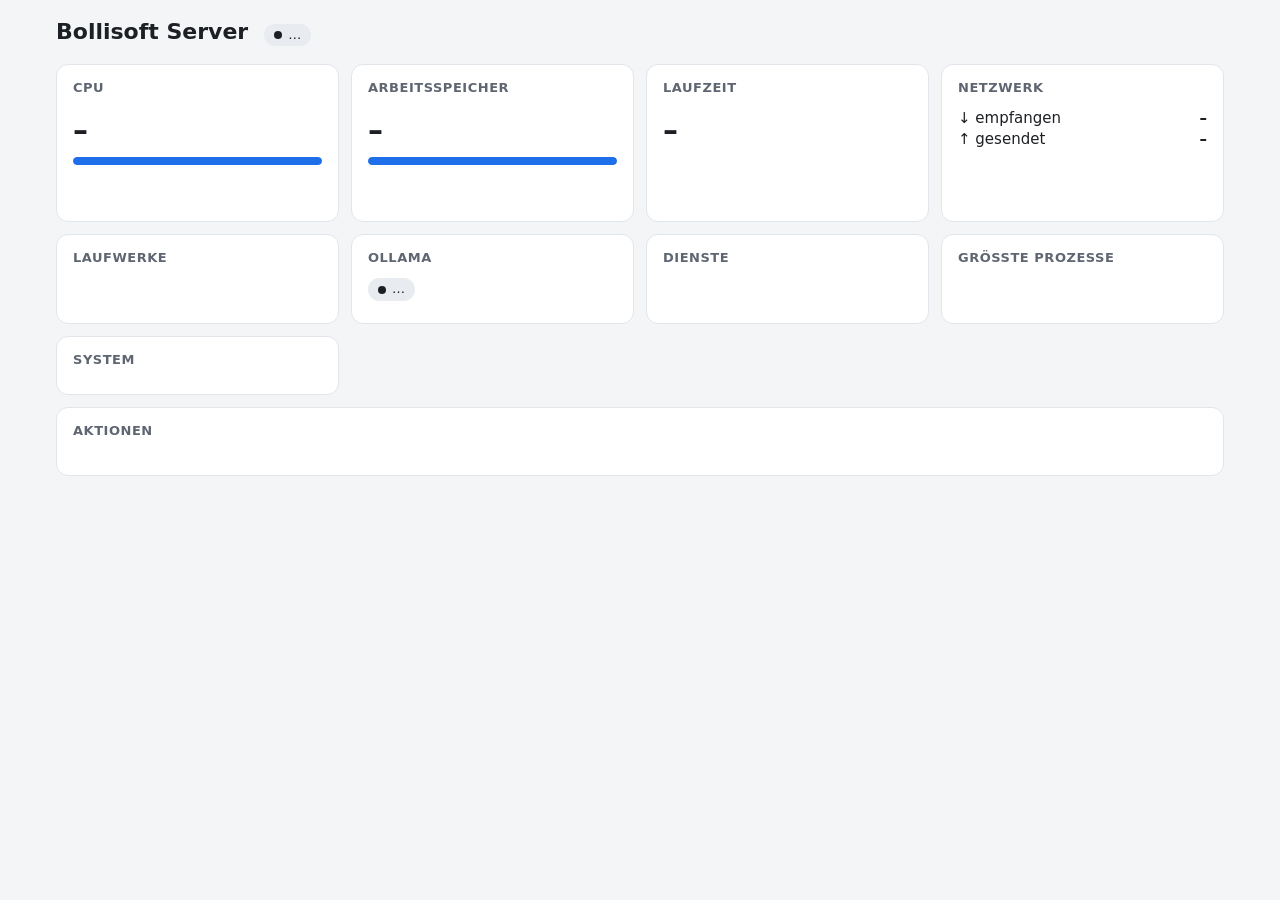
==== bollisoft_monitor/web/index.html @ 2ace31ea "Add-on Bollisoft Server Monitor hinzufügen Zeigt CPU, RAM, Laufwerke, Laufzeit, Netzwerk, Ollama und" ====
<!doctype html>
<html lang="de">
<head>
<meta charset="utf-8">
<meta name="viewport" content="width=device-width, initial-scale=1">
<title>Bollisoft Server</title>
<style>
  :root {
    --bg: #f4f5f7; --card: #ffffff; --text: #1c1f24; --muted: #5f6672; --line: #e2e5ea;
    --accent: #1f6feb; --ok: #1a7f37; --warn: #b26b00; --bad: #cf222e; --track: #e8ebef;
  }
  @media (prefers-color-scheme: dark) {
    :root { --bg: #111418; --card: #1b1f24; --text: #e6e8eb; --muted: #9aa3ad; --line: #2c3239;
            --accent: #4c8dff; --ok: #3fb950; --warn: #d29922; --bad: #f85149; --track: #2a3038; }
  }
  * { box-sizing: border-box; }
  body { margin: 0; background: var(--bg); color: var(--text);
         font: 15px/1.45 system-ui, -apple-system, "Segoe UI", Roboto, sans-serif; }
  main { max-width: 1200px; margin: 0 auto; padding: 16px; }
  header { display: flex; flex-wrap: wrap; align-items: baseline; gap: 8px 16px; margin-bottom: 16px; }
  h1 { font-size: 22px; margin: 0; }
  h2 { font-size: 13px; text-transform: uppercase; letter-spacing: .04em; color: var(--muted); margin: 0 0 10px; }
  .badge { display: inline-flex; align-items: center; gap: 6px; font-size: 13px; padding: 2px 10px;
           border-radius: 999px; background: var(--track); }
  .badge::before { content: ""; width: 8px; height: 8px; border-radius: 50%; background: currentColor; }
  .ok { color: var(--ok); } .warn { color: var(--warn); } .bad { color: var(--bad); }
  .muted { color: var(--muted); font-size: 13px; }
  .grid { display: grid; gap: 12px; grid-template-columns: repeat(auto-fill, minmax(260px, 1fr)); }
  .card { background: var(--card); border: 1px solid var(--line); border-radius: 12px; padding: 14px 16px; min-width: 0; }
  .wide { grid-column: 1 / -1; }
  .big { font-size: 30px; font-weight: 600; font-variant-numeric: tabular-nums; }
  .bar { height: 8px; border-radius: 4px; background: var(--track); overflow: hidden; margin: 6px 0; }
  .bar > span { display: block; height: 100%; background: var(--accent); border-radius: 4px; transition: width .4s; }
  .bar.hot > span { background: var(--warn); } .bar.full > span { background: var(--bad); }
  .cores { display: grid; grid-template-columns: repeat(auto-fill, minmax(14px, 1fr)); gap: 3px; height: 34px; margin-top: 8px; }
  .cores span { background: var(--track); border-radius: 2px; position: relative; overflow: hidden; }
  .cores span i { position: absolute; left: 0; right: 0; bottom: 0; background: var(--accent); }
  table { width: 100%; border-collapse: collapse; font-variant-numeric: tabular-nums; }
  td { padding: 4px 0; border-bottom: 1px solid var(--line); vertical-align: top; }
  tr:last-child td { border-bottom: 0; }
  td:last-child { text-align: right; padding-left: 8px; }
  .row { display: flex; justify-content: space-between; gap: 8px; }
  .actions { display: flex; flex-wrap: wrap; gap: 8px; }
  button { font: inherit; border: 1px solid var(--line); background: var(--card); color: var(--text);
           border-radius: 8px; padding: 8px 14px; cursor: pointer; }
  button:hover { border-color: var(--accent); }
  button.danger { color: var(--bad); }
  button:disabled { opacity: .5; cursor: default; }
  .banner { border-radius: 12px; padding: 12px 16px; margin-bottom: 12px; display: flex; flex-wrap: wrap;
            align-items: center; justify-content: space-between; gap: 8px; border: 1px solid var(--warn); }
  .hidden { display: none !important; }
  .model { padding: 6px 0; border-bottom: 1px solid var(--line); }
  .model:last-child { border-bottom: 0; }
  .break { overflow-wrap: anywhere; }
</style>
</head>
<body>
<main>
  <header>
    <h1 id="name">Bollisoft Server</h1>
    <span id="conn" class="badge">…</span>
    <span id="seen" class="muted"></span>
  </header>
  <div id="restart" class="banner hidden">
    <span id="restart-text"></span>
    <button data-action="cancel_restart">Neustart abbrechen</button>
  </div>
  <div id="notice" class="banner hidden"></div>
  <div class="grid">
    <section class="card">
      <h2>CPU</h2>
      <div class="big" id="cpu">–</div>
      <div class="bar" id="cpu-bar"><span></span></div>
      <div class="muted" id="cpu-info"></div>
      <div class="cores" id="cores"></div>
    </section>
    <section class="card">
      <h2>Arbeitsspeicher</h2>
      <div class="big" id="ram">–</div>
      <div class="bar" id="ram-bar"><span></span></div>
      <div class="muted" id="ram-info"></div>
    </section>
    <section class="card">
      <h2>Laufzeit</h2>
      <div class="big" id="uptime">–</div>
      <div class="muted" id="boot"></div>
      <div class="muted" id="pending"></div>
    </section>
    <section class="card">
      <h2>Netzwerk</h2>
      <div class="row"><span>↓ empfangen</span><b id="down">–</b></div>
      <div class="row"><span>↑ gesendet</span><b id="up">–</b></div>
      <div class="muted" id="net-total"></div>
    </section>
    <section class="card">
      <h2>Laufwerke</h2>
      <div id="disks"></div>
    </section>
    <section class="card">
      <h2>Ollama</h2>
      <div class="row"><span id="ollama-state" class="badge">…</span><span class="muted" id="ollama-version"></span></div>
      <div id="models" style="margin-top:8px"></div>
      <div class="muted" id="ollama-info"></div>
    </section>
    <section class="card">
      <h2>Dienste</h2>
      <table id="checks"></table>
    </section>
    <section class="card">
      <h2>Größte Prozesse</h2>
      <table id="procs"></table>
    </section>
    <section class="card">
      <h2>System</h2>
      <table id="sys"></table>
    </section>
    <section class="card wide">
      <h2>Aktionen</h2>
      <div class="actions" id="actions"></div>
      <table id="history" style="margin-top:10px"></table>
    </section>
  </div>
</main>
<script>
const $ = (id) => document.getElementById(id);
const GIB = 1024 ** 3;
const gb = (b) => `${(b / GIB).toFixed(1)} GiB`;
const pct = (v) => (v === null || v === undefined ? "–" : `${Math.round(v)} %`);
const rate = (bps) => bps >= 1e6 ? `${(bps / 1e6).toFixed(1)} MB/s` : `${(bps / 1e3).toFixed(0)} kB/s`;
const esc = (s) => String(s ?? "").replace(/[&<>"]/g, (c) => ({ "&": "&amp;", "<": "&lt;", ">": "&gt;", '"': "&quot;" }[c]));
const time = (t) => new Date(t * 1000).toLocaleString("de-CH", { dateStyle: "short", timeStyle: "medium" });
const CONFIRM = {
  restart_server: "Server jetzt neu starten? Webseite, Spiele und Assistenten sind dann ein paar Minuten weg.",
  restart_task: "Bollisoft-Server (Webseite, Spieleserver, Ollama) neu starten?",
  ollama_unload: "Geladene Ollama-Modelle aus dem Speicher entladen?",
};
const STATE = { offen: "wartet", abgeholt: "läuft", ok: "erledigt", fehler: "Fehler" };

function duration(s) {
  const d = Math.floor(s / 86400), h = Math.floor(s % 86400 / 3600), m = Math.floor(s % 3600 / 60);
  return d ? `${d} T ${h} h` : h ? `${h} h ${m} min` : `${m} min`;
}
function bar(el, value) {
  el.querySelector("span").style.width = `${Math.min(100, value || 0)}%`;
  el.classList.toggle("hot", value >= 75 && value < 90);
  el.classList.toggle("full", value >= 90);
}
function badge(el, ok, yes, no) {
  el.textContent = ok ? yes : no;
  el.className = `badge ${ok ? "ok" : "bad"}`;
}

function render(s) {
  const r = s.report;
  badge($("conn"), s.connected, "verbunden", r ? "keine Meldung" : "wartet auf den Agenten");
  $("seen").textContent = s.last_seen ? `letzte Meldung ${time(s.last_seen)}` : "";
  const notice = $("notice");
  notice.classList.toggle("hidden", !s.token_missing);
  notice.textContent = "In den Einstellungen des Add-ons ist noch kein Token gesetzt – der Agent wird abgelehnt.";
  const restart = s.restart_at && s.restart_at > s.now - 600;
  $("restart").classList.toggle("hidden", !restart);
  if (restart) {
    const left = Math.round(s.restart_at - s.now);
    $("restart-text").textContent = left > 0 ? `Neustart in ${left} s geplant` : "Server startet neu …";
  }
  renderActions(s);
  if (!r) return;
  const sys = r.system, cpu = sys.cpu, mem = sys.memory;
  $("name").textContent = r.agent.name || "Bollisoft Server";
  $("cpu").textContent = pct(cpu.percent);
  bar($("cpu-bar"), cpu.percent);
  $("cpu-info").textContent = `${sys.cores} Kerne / ${sys.threads} Threads${cpu.freq_mhz ? ` · ${cpu.freq_mhz} MHz` : ""}${sys.temperature != null ? ` · ${sys.temperature} °C` : ""}`;
  $("cores").innerHTML = (cpu.per_core || []).map((v) => `<span title="${Math.round(v)} %"><i style="height:${v}%"></i></span>`).join("");
  $("ram").textContent = pct(mem.percent);
  bar($("ram-bar"), mem.percent);
  $("ram-info").textContent = `${gb(mem.used)} von ${gb(mem.total)} · Auslagerung ${pct(mem.swap_percent)}`;
  $("uptime").textContent = duration(sys.uptime_s);
  $("boot").textContent = `gestartet ${time(sys.boot_time)}`;
  $("pending").innerHTML = sys.reboot_pending ? '<span class="warn">Neustart ausstehend (Updates)</span>' : "";
  $("down").textContent = rate(r.network.recv_bps);
  $("up").textContent = rate(r.network.sent_bps);
  $("net-total").textContent = `seit Start: ↓ ${gb(r.network.recv_total)} · ↑ ${gb(r.network.sent_total)}`;
  $("disks").innerHTML = r.disks.map((d) => `
    <div class="row"><b>${esc(d.mount)}</b><span class="muted">${gb(d.free)} frei von ${gb(d.total)}</span></div>
    <div class="bar ${d.percent >= 90 ? "full" : d.percent >= 75 ? "hot" : ""}"><span style="width:${d.percent}%"></span></div>`).join("");
  const o = r.ollama;
  badge($("ollama-state"), o.online, "online", "offline");
  $("ollama-version").textContent = o.version ? `Version ${o.version}` : "";
  $("models").innerHTML = (o.loaded || []).map((m) => {
    const gpu = m.size ? Math.round(m.size_vram / m.size * 100) : 0;
    const until = m.expires_at ? new Date(m.expires_at).toLocaleTimeString("de-CH", { timeStyle: "short" }) : "";
    return `<div class="model"><div class="row"><b class="break">${esc(m.name)}</b><span>${gb(m.size)}</span></div>
      <div class="muted">${esc(m.parameters)} ${esc(m.quantization)} · Kontext ${m.context} · ${gpu ? `${gpu} % GPU` : "nur CPU"}${until ? ` · bis ${until}` : ""}</div></div>`;
  }).join("") || (o.online ? '<div class="muted">Kein Modell geladen</div>' : "");
  $("ollama-info").textContent = o.online ? `${(o.installed || []).length} Modelle installiert · CPU ${o.cpu} % · ${Math.round((o.mem_mb || 0) / 1024)} GiB Prozesse` : "";
  $("checks").innerHTML = r.checks.map((c) => `<tr><td><span class="${c.ok ? "ok" : "bad"}">●</span> ${esc(c.name)}</td>
    <td>${c.ok ? `${c.ms} ms` : `<span class="bad">${c.status || "keine Antwort"}</span>`}</td></tr>`).join("") || '<tr><td class="muted">Keine Checks eingerichtet</td></tr>';
  $("procs").innerHTML = r.top_processes.map((p) => `<tr><td class="break">${esc(p.name)}</td><td>${p.cpu} % · ${p.mem_mb} MB</td></tr>`).join("");
  const gpu = r.gpu || {};
  $("sys").innerHTML = [
    ["Betriebssystem", sys.os], ["Prozessor", sys.cpu_model], ["Grafik", gpu.Name ? `${gpu.Name}${gpu.Status && gpu.Status !== "OK" ? ` (${gpu.Status})` : ""}` : "–"],
    ["Rechner", sys.hostname], ["Prozesse", sys.processes], ["Agent", r.agent.version],
  ].map(([k, v]) => `<tr><td class="muted">${k}</td><td class="break">${esc(v)}</td></tr>`).join("");
}

function renderActions(s) {
  const box = $("actions");
  const keys = Object.keys(s.actions).filter((k) => k !== "cancel_restart" || !s.restart_at);
  const busy = new Set(s.commands.filter((c) => c.state === "offen" || c.state === "abgeholt").map((c) => c.action));
  box.innerHTML = keys.map((k) => `<button data-action="${k}" class="${k === "restart_server" ? "danger" : ""}"
    ${busy.has(k) || !s.connected ? "disabled" : ""}>${esc(s.actions[k])}</button>`).join("")
    || '<span class="muted">Keine Aktionen freigegeben</span>';
  $("history").innerHTML = s.commands.slice().reverse().map((c) => `<tr><td>${time(c.created)} · ${esc(c.label)}
    <span class="muted">(${esc(c.source)})</span></td><td><span class="${c.state === "fehler" ? "bad" : c.state === "ok" ? "ok" : "warn"}">${STATE[c.state] || c.state}</span>
    ${c.message ? `<div class="muted">${esc(c.message)}</div>` : ""}</td></tr>`).join("");
}

document.addEventListener("click", async (event) => {
  const button = event.target.closest("button[data-action]");
  if (!button) return;
  const action = button.dataset.action;
  if (CONFIRM[action] && !confirm(CONFIRM[action])) return;
  button.disabled = true;
  try {
    const response = await fetch("api/command", { method: "POST", headers: { "Content-Type": "application/json" },
                                                   body: JSON.stringify({ action }) });
    if (!response.ok) alert((await response.json()).error || "Fehler");
  } catch (e) { alert("Add-on nicht erreichbar"); }
  refresh();
});

async function refresh() {
  try {
    const response = await fetch("api/state", { cache: "no-store" });
    if (response.ok) render(await response.json());
  } catch (e) { badge($("conn"), false, "", "Add-on nicht erreichbar"); }
}
refresh();
setInterval(refresh, 3000);
</script>
</body>
</html>
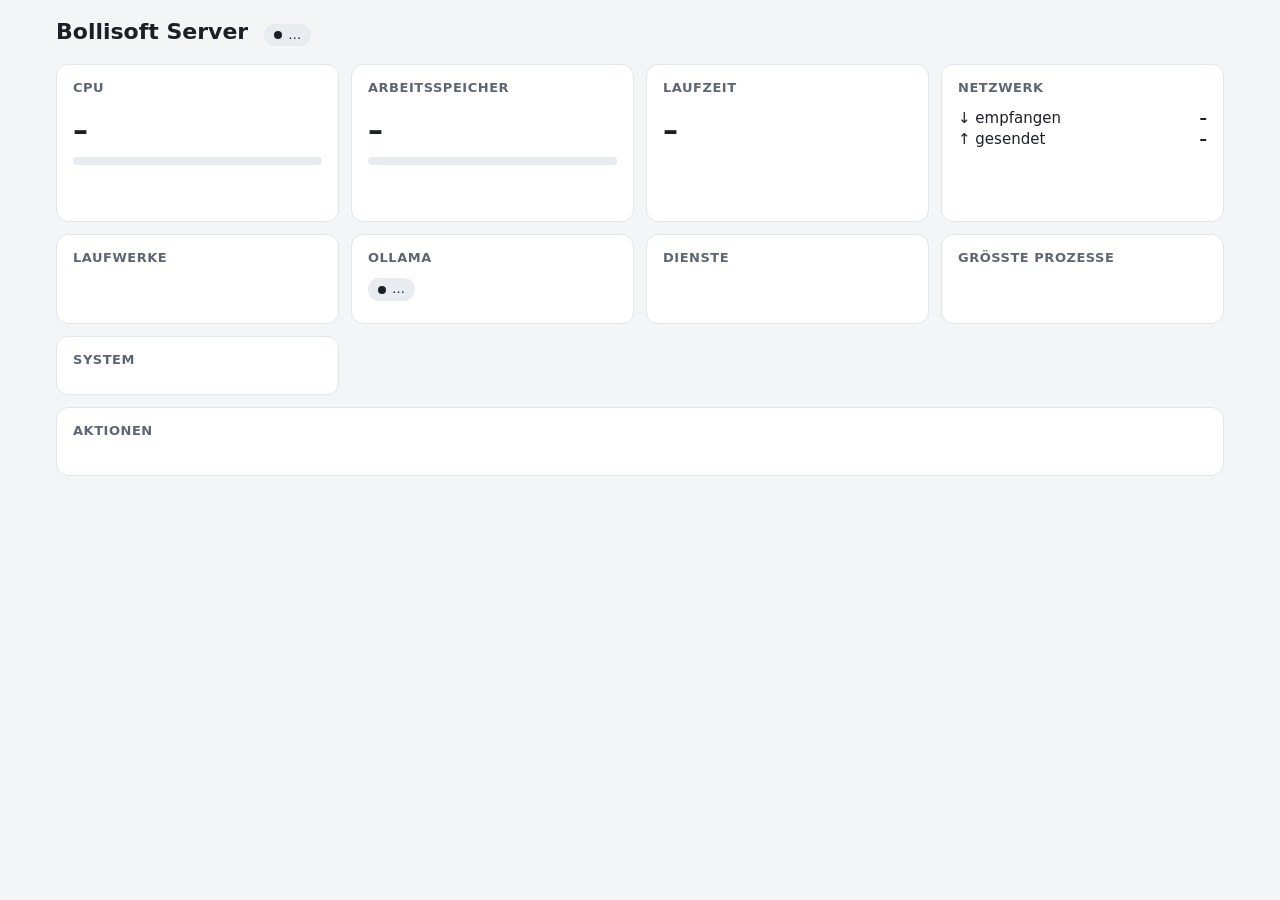
==== commit ffa82859: "Bollisoft Server Monitor 1.1.1: leere Balken ohne Daten Co-Authored-By: Claude Opus 5.5 <noreply@ant" ====
--- a/bollisoft_monitor/web/index.html
+++ b/bollisoft_monitor/web/index.html
@@ -30,7 +30,7 @@
   .wide { grid-column: 1 / -1; }
   .big { font-size: 30px; font-weight: 600; font-variant-numeric: tabular-nums; }
   .bar { height: 8px; border-radius: 4px; background: var(--track); overflow: hidden; margin: 6px 0; }
-  .bar > span { display: block; height: 100%; background: var(--accent); border-radius: 4px; transition: width .4s; }
+  .bar > span { display: block; width: 0; height: 100%; background: var(--accent); border-radius: 4px; transition: width .4s; }
   .bar.hot > span { background: var(--warn); } .bar.full > span { background: var(--bad); }
   .cores { display: grid; grid-template-columns: repeat(auto-fill, minmax(14px, 1fr)); gap: 3px; height: 34px; margin-top: 8px; }
   .cores span { background: var(--track); border-radius: 2px; position: relative; overflow: hidden; }
@@ -52,6 +52,15 @@
   .model { padding: 6px 0; border-bottom: 1px solid var(--line); }
   .model:last-child { border-bottom: 0; }
   .break { overflow-wrap: anywhere; }
+  h3 { font-size: 14px; margin: 14px 0 6px; }
+  .stats { display: grid; gap: 8px; grid-template-columns: repeat(auto-fill, minmax(130px, 1fr)); }
+  .stat { background: var(--bg); border-radius: 8px; padding: 8px 10px; }
+  .stat b { display: block; font-size: 24px; font-variant-numeric: tabular-nums; }
+  .web-cols { display: grid; gap: 0 24px; grid-template-columns: repeat(auto-fit, minmax(280px, 1fr)); }
+  .post { padding: 6px 0; border-bottom: 1px solid var(--line); }
+  .post:last-child { border-bottom: 0; }
+  .post a { color: var(--accent); text-decoration: none; font-weight: 600; }
+  .post p { margin: 2px 0 0; color: var(--muted); font-size: 13px; overflow-wrap: anywhere; }
 </style>
 </head>
 <body>
@@ -101,6 +110,15 @@
       <div class="row"><span id="ollama-state" class="badge">…</span><span class="muted" id="ollama-version"></span></div>
       <div id="models" style="margin-top:8px"></div>
       <div class="muted" id="ollama-info"></div>
+    </section>
+    <section class="card wide hidden" id="web">
+      <h2 id="web-title">Webseite</h2>
+      <div class="stats" id="web-stats"></div>
+      <div class="web-cols">
+        <div><h3>Letzte Forenbeiträge</h3><div id="web-posts"></div></div>
+        <div><h3>Speicher auf der Festplatte</h3><div id="web-storage"></div></div>
+      </div>
+      <div class="muted bad" id="web-error"></div>
     </section>
     <section class="card">
       <h2>Dienste</h2>
@@ -196,11 +214,38 @@
   $("checks").innerHTML = r.checks.map((c) => `<tr><td><span class="${c.ok ? "ok" : "bad"}">●</span> ${esc(c.name)}</td>
     <td>${c.ok ? `${c.ms} ms` : `<span class="bad">${c.status || "keine Antwort"}</span>`}</td></tr>`).join("") || '<tr><td class="muted">Keine Checks eingerichtet</td></tr>';
   $("procs").innerHTML = r.top_processes.map((p) => `<tr><td class="break">${esc(p.name)}</td><td>${p.cpu} % · ${p.mem_mb} MB</td></tr>`).join("");
+  renderWebsite(r.website || {});
   const gpu = r.gpu || {};
   $("sys").innerHTML = [
     ["Betriebssystem", sys.os], ["Prozessor", sys.cpu_model], ["Grafik", gpu.Name ? `${gpu.Name}${gpu.Status && gpu.Status !== "OK" ? ` (${gpu.Status})` : ""}` : "–"],
     ["Rechner", sys.hostname], ["Prozesse", sys.processes], ["Agent", r.agent.version],
   ].map(([k, v]) => `<tr><td class="muted">${k}</td><td class="break">${esc(v)}</td></tr>`).join("");
+}
+
+function renderWebsite(w) {
+  const has = "users_total" in w || w.storage || w.error;
+  $("web").classList.toggle("hidden", !has);
+  if (!has) return;
+  $("web-title").textContent = `Webseite ${w.name || ""}`.trim();
+  const stat = (label, value, hint, title) =>
+    `<div class="stat" title="${esc(title || "")}"><span class="muted">${label}</span><b>${value ?? "–"}</b><span class="muted">${hint || ""}</span></div>`;
+  $("web-stats").innerHTML = "users_total" in w ? [
+    stat("Benutzer online", w.users_online, `letzte ${w.online_minutes} min`, (w.online_names || []).join(", ")),
+    stat("Benutzer gesamt", w.users_total, `+${w.users_new_7d} in 7 Tagen`),
+    stat("Forenbeiträge", w.forum_posts, `+${w.forum_posts_7d} in 7 Tagen`),
+    stat("Forenthemen", w.forum_threads),
+    w.storage ? stat("Speicher", gb(w.storage.total), `Datenbank ${(w.db_size / 1048576).toFixed(1)} MB`) : "",
+  ].join("") : "";
+  $("web-posts").innerHTML = (w.latest_posts || []).map((p) => {
+    const when = new Date(p.created_at).toLocaleString("de-CH", { dateStyle: "short", timeStyle: "short" });
+    const title = p.url ? `<a href="${esc(p.url)}" target="_blank" rel="noopener">${esc(p.title)}</a>` : `<b>${esc(p.title)}</b>`;
+    return `<div class="post">${title}<div class="muted">${esc(p.author)} · ${when}</div><p>${esc(p.text)}</p></div>`;
+  }).join("") || '<div class="muted">Keine Beiträge</div>';
+  const st = w.storage;
+  $("web-storage").innerHTML = st ? `<table>${Object.entries(st.folders).slice(0, 8).map(([name, size]) =>
+    `<tr><td class="break">${esc(name)}</td><td>${gb(size)}</td></tr>`).join("")}</table>
+    <div class="muted">gemessen ${time(st.measured)} · alle 30 min</div>` : '<div class="muted">Wird gemessen …</div>';
+  $("web-error").textContent = w.error ? `Datenbank: ${w.error}` : "";
 }
 
 function renderActions(s) {
